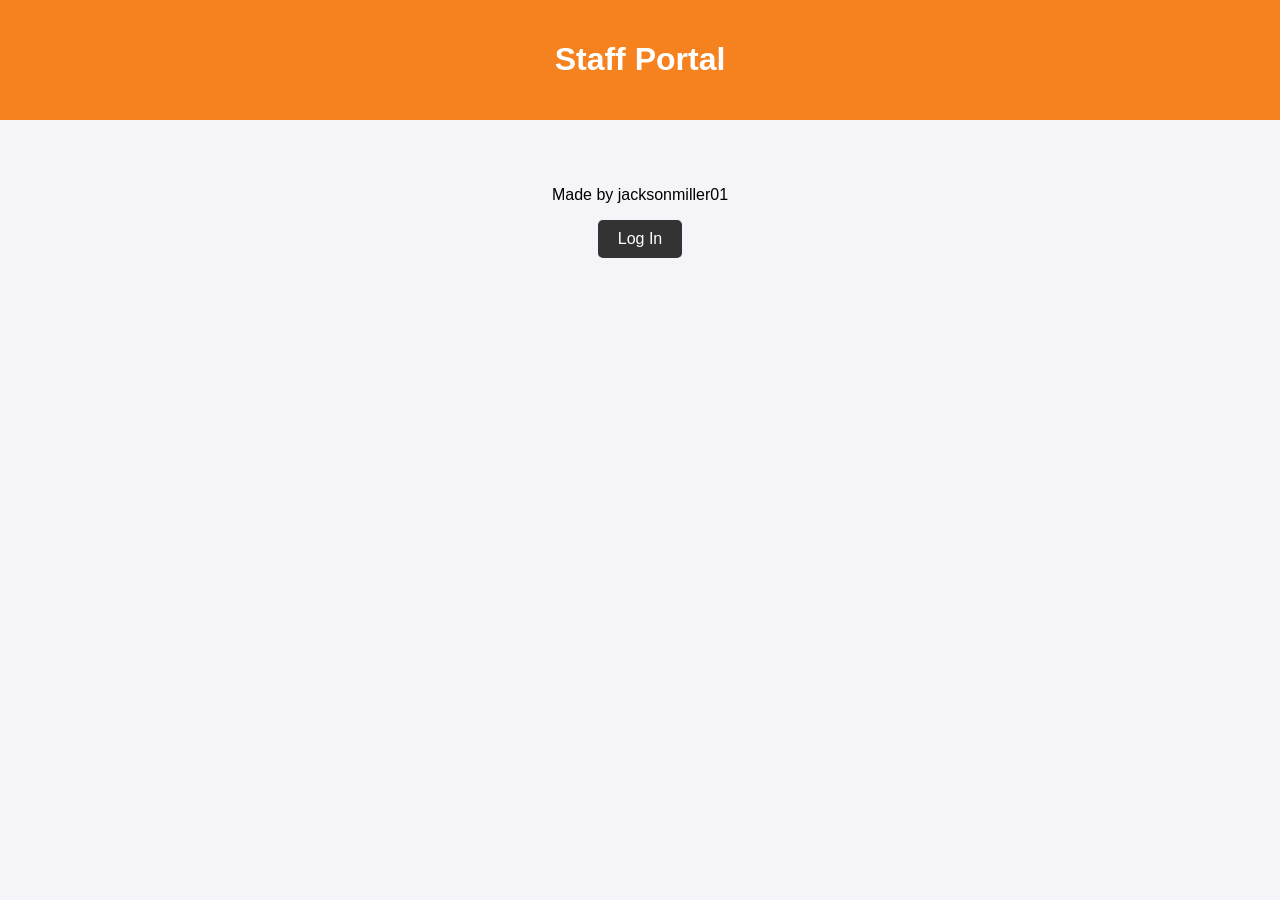
==== index.html @ a0b22032 "Add files via upload" ====
<!DOCTYPE html>
<html lang="en">
<head>
    <meta charset="UTF-8">
    <meta name="viewport" content="width=device-width, initial-scale=1.0">
    <title>Staff Portal</title>
    <link rel="stylesheet" href="style.css">
</head>
<body>
    <header>
        <h1>Staff Portal</h1>
    </header>
    <main>
        <p>Made by jacksonmiller01</p>
        <button onclick="showAlert()">Log In</button>
    </main>
    <script>
        function showAlert() {
            alert("The Staff Portal is currently under construction.");
        }
    </script>
</body>
</html>
---- style.css ----
body {
    font-family: Arial, sans-serif;
    margin: 0;
    padding: 0;
    text-align: center;
    background-color: #f4f4f9;
}
header {
    background-color: #f6821f; /* Cloudflare Orange */
    color: white;
    padding: 20px;
}
main {
    padding: 50px;
}
button {
    padding: 10px 20px;
    font-size: 16px;
    background-color: #333;
    color: white;
    border: none;
    cursor: pointer;
    border-radius: 5px;
}
button:hover {
    background-color: #555;
}
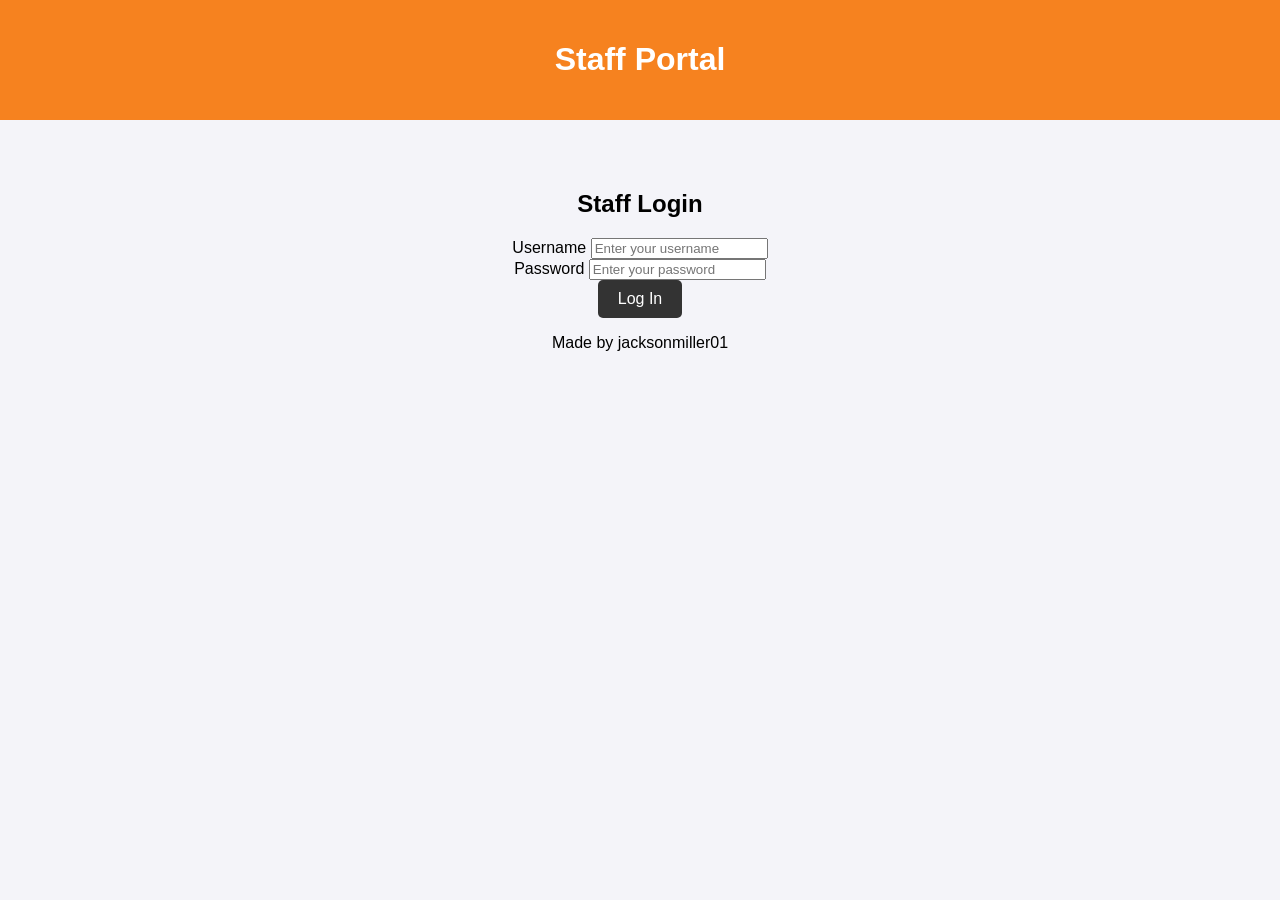
==== commit 91bc444e: "Update index.html" ====
--- a/index.html
+++ b/index.html
@@ -11,12 +11,27 @@
         <h1>Staff Portal</h1>
     </header>
     <main>
-        <p>Made by jacksonmiller01</p>
-        <button onclick="showAlert()">Log In</button>
+        <div class="login-container">
+            <h2>Staff Login</h2>
+            <form onsubmit="handleLogin(event)">
+                <div class="input-group">
+                    <label for="username">Username</label>
+                    <input type="text" id="username" required placeholder="Enter your username">
+                </div>
+                <div class="input-group">
+                    <label for="password">Password</label>
+                    <input type="password" id="password" required placeholder="Enter your password">
+                </div>
+                <button type="submit">Log In</button>
+            </form>
+        </div>
+        <p class="footer-text">Made by jacksonmiller01</p>
     </main>
     <script>
-        function showAlert() {
-            alert("The Staff Portal is currently under construction.");
+        function handleLogin(event) {
+            event.preventDefault(); // Stops the page from reloading
+            const user = document.getElementById("username").value;
+            alert("Welcome back, " + user + "! Redirecting to the secure dashboard...");
         }
     </script>
 </body>
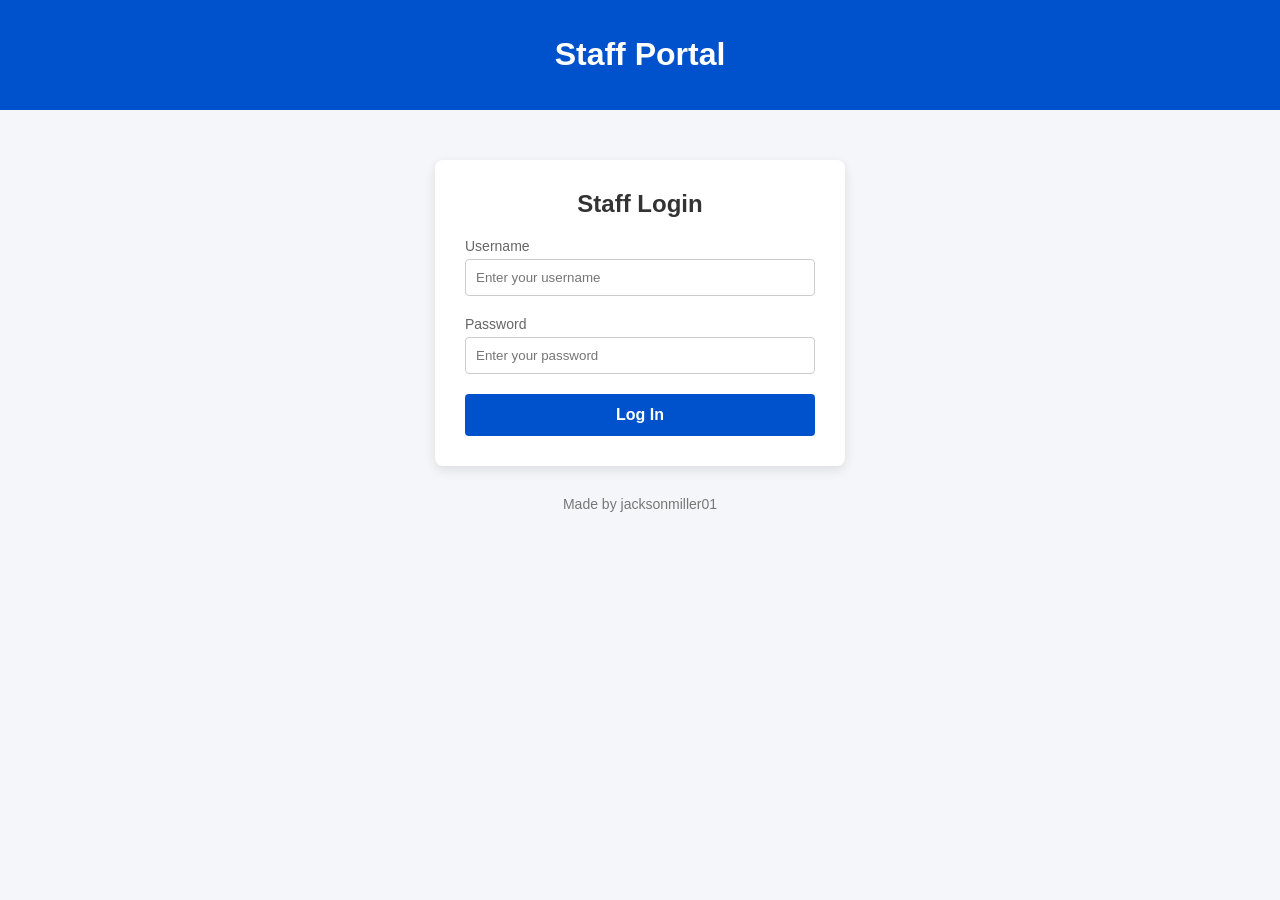
==== commit dcd7fddf: "Update index.html" ====
--- a/index.html
+++ b/index.html
@@ -4,7 +4,7 @@
     <meta charset="UTF-8">
     <meta name="viewport" content="width=device-width, initial-scale=1.0">
     <title>Staff Portal</title>
-    <link rel="stylesheet" href="style.css">
+    <link rel="stylesheet" href="style.css?v=1">
 </head>
 <body>
     <header>
@@ -29,10 +29,19 @@
     </main>
     <script>
         function handleLogin(event) {
-            event.preventDefault(); // Stops the page from reloading
+            event.preventDefault(); 
+            
             const user = document.getElementById("username").value;
-            alert("Welcome back, " + user + "! Redirecting to the secure dashboard...");
+            const pass = document.getElementById("password").value;
+
+            // Set your secret credentials here
+            if (user === "admin" && pass === "password123") {
+                window.location.href = "dashboard.html"; // Send to dashboard
+            } else {
+                alert("Incorrect username or password. Please try again.");
+            }
         }
     </script>
 </body>
 </html>
+
--- a/style.css
+++ b/style.css
@@ -2,26 +2,66 @@
     font-family: Arial, sans-serif;
     margin: 0;
     padding: 0;
-    text-align: center;
-    background-color: #f4f4f9;
+    background-color: #f4f6f9;
 }
 header {
-    background-color: #f6821f; /* Cloudflare Orange */
+    background-color: #0052cc; /* Professional Blue */
     color: white;
-    padding: 20px;
+    padding: 15px;
+    text-align: center;
 }
 main {
-    padding: 50px;
+    display: flex;
+    flex-direction: column;
+    align-items: center;
+    padding: 50px 20px;
+}
+.login-container {
+    background-color: white;
+    padding: 30px;
+    border-radius: 8px;
+    box-shadow: 0 4px 12px rgba(0,0,0,0.1);
+    width: 100%;
+    max-width: 350px;
+    text-align: left;
+}
+.login-container h2 {
+    margin-top: 0;
+    color: #333;
+    text-align: center;
+}
+.input-group {
+    margin-bottom: 20px;
+}
+.input-group label {
+    display: block;
+    margin-bottom: 5px;
+    color: #666;
+    font-size: 14px;
+}
+.input-group input {
+    width: 100%;
+    padding: 10px;
+    border: 1px solid #ccc;
+    border-radius: 4px;
+    box-sizing: border-box;
 }
 button {
-    padding: 10px 20px;
+    width: 100%;
+    padding: 12px;
     font-size: 16px;
-    background-color: #333;
+    background-color: #0052cc;
     color: white;
     border: none;
     cursor: pointer;
-    border-radius: 5px;
+    border-radius: 4px;
+    font-weight: bold;
 }
 button:hover {
-    background-color: #555;
+    background-color: #003d99;
 }
+.footer-text {
+    margin-top: 30px;
+    color: #777;
+    font-size: 14px;
+}
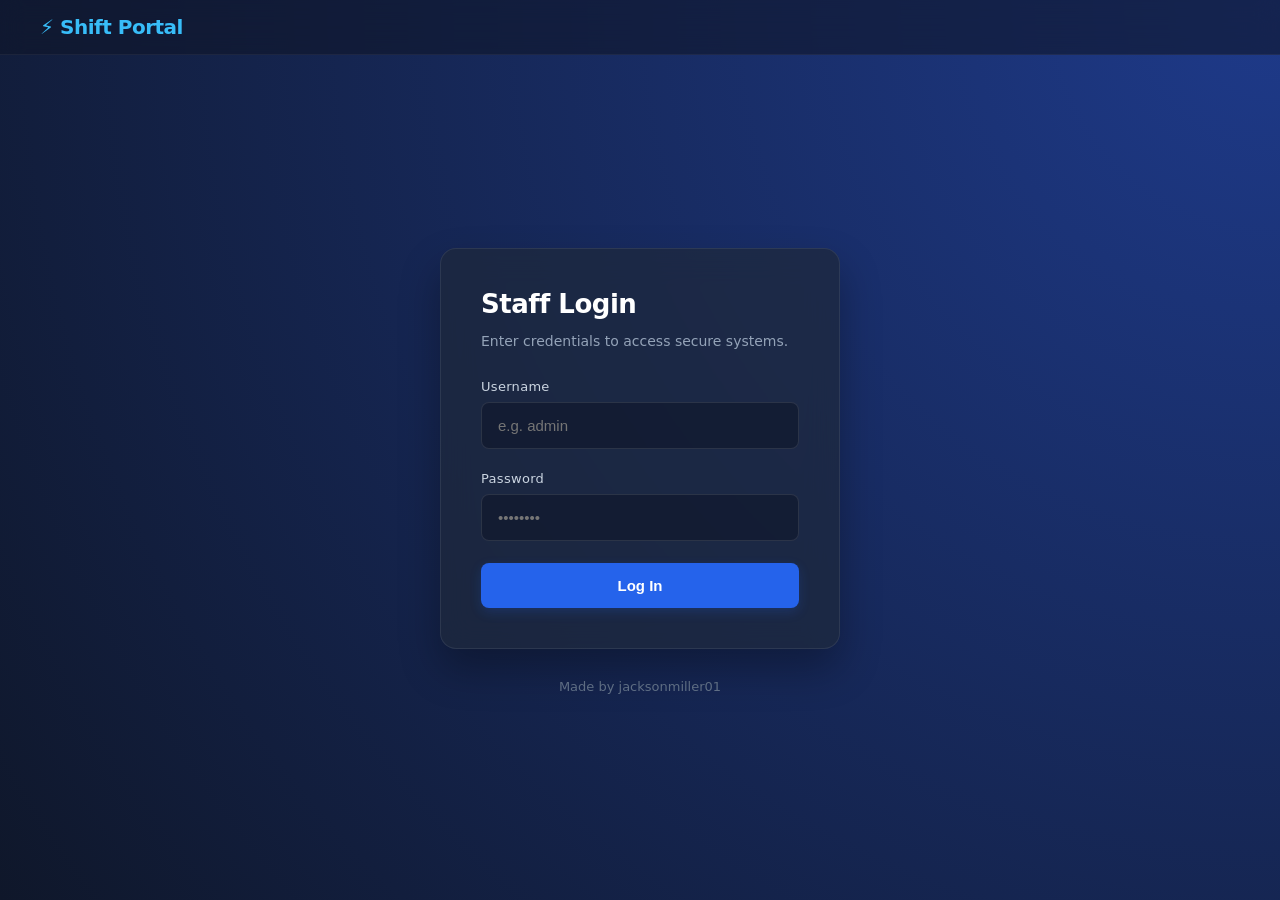
==== commit 76f4a0e0: "Update index.html" ====
--- a/index.html
+++ b/index.html
@@ -4,23 +4,24 @@
     <meta charset="UTF-8">
     <meta name="viewport" content="width=device-width, initial-scale=1.0">
     <title>Staff Portal</title>
-    <link rel="stylesheet" href="style.css?v=1">
+    <link rel="stylesheet" href="style.css?v=4">
 </head>
 <body>
     <header>
-        <h1>Staff Portal</h1>
+        <h1>⚡ Shift Portal</h1>
     </header>
     <main>
         <div class="login-container">
             <h2>Staff Login</h2>
+            <p class="subtitle-text">Enter credentials to access secure systems.</p>
             <form onsubmit="handleLogin(event)">
                 <div class="input-group">
                     <label for="username">Username</label>
-                    <input type="text" id="username" required placeholder="Enter your username">
+                    <input type="text" id="username" required placeholder="e.g. admin">
                 </div>
                 <div class="input-group">
                     <label for="password">Password</label>
-                    <input type="password" id="password" required placeholder="Enter your password">
+                    <input type="password" id="password" required placeholder="••••••••">
                 </div>
                 <button type="submit">Log In</button>
             </form>
@@ -30,13 +31,11 @@
     <script>
         function handleLogin(event) {
             event.preventDefault(); 
-            
             const user = document.getElementById("username").value;
             const pass = document.getElementById("password").value;
 
-            // Set your secret credentials here
             if (user === "admin" && pass === "password123") {
-                window.location.href = "dashboard.html"; // Send to dashboard
+                window.location.href = "dashboard.html";
             } else {
                 alert("Incorrect username or password. Please try again.");
             }
@@ -44,4 +43,3 @@
     </script>
 </body>
 </html>
-
--- a/style.css
+++ b/style.css
@@ -1,67 +1,167 @@
+/* Premium Blue SaaS Theme */
 body {
-    font-family: Arial, sans-serif;
+    font-family: 'Segoe UI', system-ui, -apple-system, sans-serif;
     margin: 0;
     padding: 0;
-    background-color: #f4f6f9;
+    /* Deep blue to dark indigo gradient background */
+    background: radial-gradient(circle at top right, #1e3a8a 0%, #0f172a 100%);
+    color: #f8fafc;
+    min-height: 100vh;
+    display: flex;
+    flex-direction: column;
 }
+
+/* Glassmorphism Navigation Bar */
 header {
-    background-color: #0052cc; /* Professional Blue */
-    color: white;
-    padding: 15px;
-    text-align: center;
+    display: flex;
+    justify-content: space-between;
+    align-items: center;
+    padding: 15px 40px;
+    background: rgba(15, 23, 42, 0.6);
+    backdrop-filter: blur(12px);
+    -webkit-backdrop-filter: blur(12px);
+    border-bottom: 1px solid rgba(255, 255, 255, 0.05);
 }
+
+header h1 {
+    margin: 0;
+    font-size: 20px;
+    font-weight: 700;
+    letter-spacing: -0.5px;
+    color: #38bdf8; /* Soft Electric Blue Logo */
+}
+
+/* Modern Layout Container */
 main {
+    flex: 1;
     display: flex;
     flex-direction: column;
     align-items: center;
-    padding: 50px 20px;
+    justify-content: center;
+    padding: 40px 20px;
 }
+
+/* Floating Clean Login Card */
 .login-container {
-    background-color: white;
-    padding: 30px;
-    border-radius: 8px;
-    box-shadow: 0 4px 12px rgba(0,0,0,0.1);
+    background: rgba(30, 41, 59, 0.7);
+    border: 1px solid rgba(255, 255, 255, 0.08);
+    backdrop-filter: blur(16px);
+    -webkit-backdrop-filter: blur(16px);
+    padding: 40px;
+    border-radius: 16px;
+    box-shadow: 0 20px 40px rgba(0, 0, 0, 0.3);
     width: 100%;
-    max-width: 350px;
-    text-align: left;
+    max-width: 400px;
+    box-sizing: border-box;
 }
+
 .login-container h2 {
-    margin-top: 0;
-    color: #333;
-    text-align: center;
+    margin: 0 0 8px 0;
+    color: #ffffff;
+    font-size: 26px;
+    font-weight: 700;
+    letter-spacing: -0.5px;
 }
+
+.subtitle-text {
+    color: #94a3b8;
+    font-size: 14px;
+    margin-bottom: 30px;
+}
+
+/* Premium Form Inputs */
 .input-group {
-    margin-bottom: 20px;
+    margin-bottom: 22px;
 }
+
 .input-group label {
     display: block;
-    margin-bottom: 5px;
-    color: #666;
-    font-size: 14px;
+    margin-bottom: 8px;
+    color: #cbd5e1;
+    font-size: 13px;
+    font-weight: 500;
+    letter-spacing: 0.3px;
 }
+
 .input-group input {
     width: 100%;
-    padding: 10px;
-    border: 1px solid #ccc;
-    border-radius: 4px;
+    padding: 14px 16px;
+    background: rgba(15, 23, 42, 0.6);
+    border: 1px solid rgba(255, 255, 255, 0.1);
+    border-radius: 8px;
     box-sizing: border-box;
+    font-size: 15px;
+    color: #ffffff;
+    transition: all 0.2s ease;
 }
+
+.input-group input:focus {
+    border-color: #38bdf8;
+    background: rgba(15, 23, 42, 0.8);
+    outline: none;
+    box-shadow: 0 0 0 3px rgba(56, 189, 248, 0.15);
+}
+
+/* Bright Royal Blue Core Action Buttons */
 button {
     width: 100%;
-    padding: 12px;
-    font-size: 16px;
-    background-color: #0052cc;
-    color: white;
+    padding: 14px;
+    font-size: 15px;
+    background: #2563eb; 
+    color: #ffffff;
     border: none;
     cursor: pointer;
-    border-radius: 4px;
-    font-weight: bold;
+    border-radius: 8px;
+    font-weight: 600;
+    transition: all 0.2s ease;
+    box-shadow: 0 4px 12px rgba(37, 99, 235, 0.2);
 }
+
 button:hover {
-    background-color: #003d99;
+    background: #1d4ed8;
+    transform: translateY(-1px);
+    box-shadow: 0 6px 16px rgba(37, 99, 235, 0.3);
 }
+
+button:active {
+    transform: translateY(0);
+}
+
+/* Dashboard List Customizations */
+ul {
+    padding-left: 0;
+    list-style: none;
+    margin: 20px 0;
+}
+
+li {
+    margin-bottom: 16px;
+    color: #e2e8f0;
+    font-size: 15px;
+    background: rgba(255, 255, 255, 0.03);
+    padding: 12px 16px;
+    border-radius: 8px;
+    border: 1px solid rgba(255, 255, 255, 0.05);
+}
+
+hr {
+    border: 0;
+    border-top: 1px solid rgba(255, 255, 255, 0.08);
+    margin: 25px 0;
+}
+
 .footer-text {
     margin-top: 30px;
-    color: #777;
-    font-size: 14px;
+    color: #64748b;
+    font-size: 13px;
 }
+
+a {
+    color: #38bdf8;
+    text-decoration: none;
+    font-weight: 500;
+}
+
+a:hover {
+    text-decoration: underline;
+}
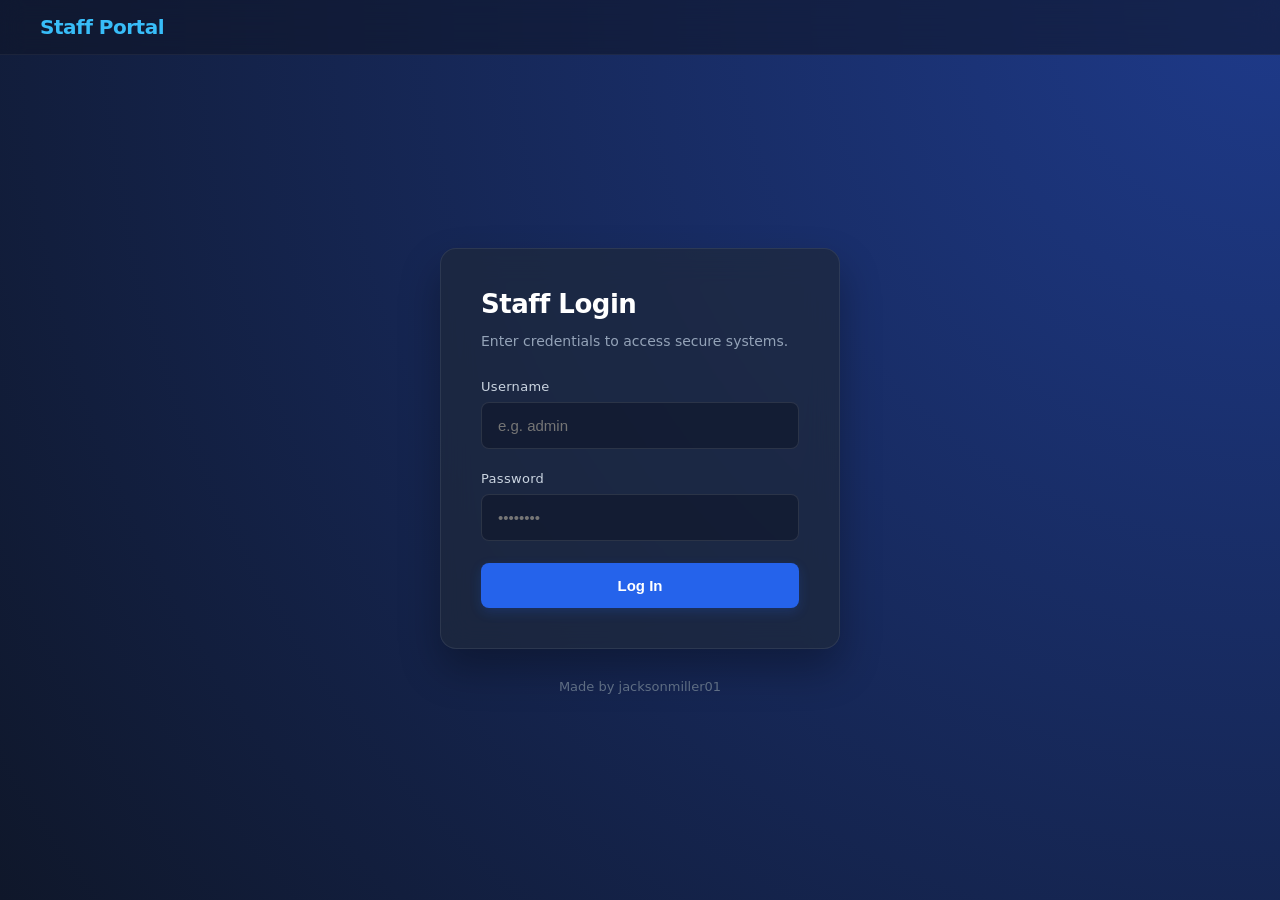
==== commit 17200ec0: "Update index.html" ====
--- a/index.html
+++ b/index.html
@@ -8,7 +8,7 @@
 </head>
 <body>
     <header>
-        <h1>⚡ Shift Portal</h1>
+        <h1> Staff Portal </h1>
     </header>
     <main>
         <div class="login-container">
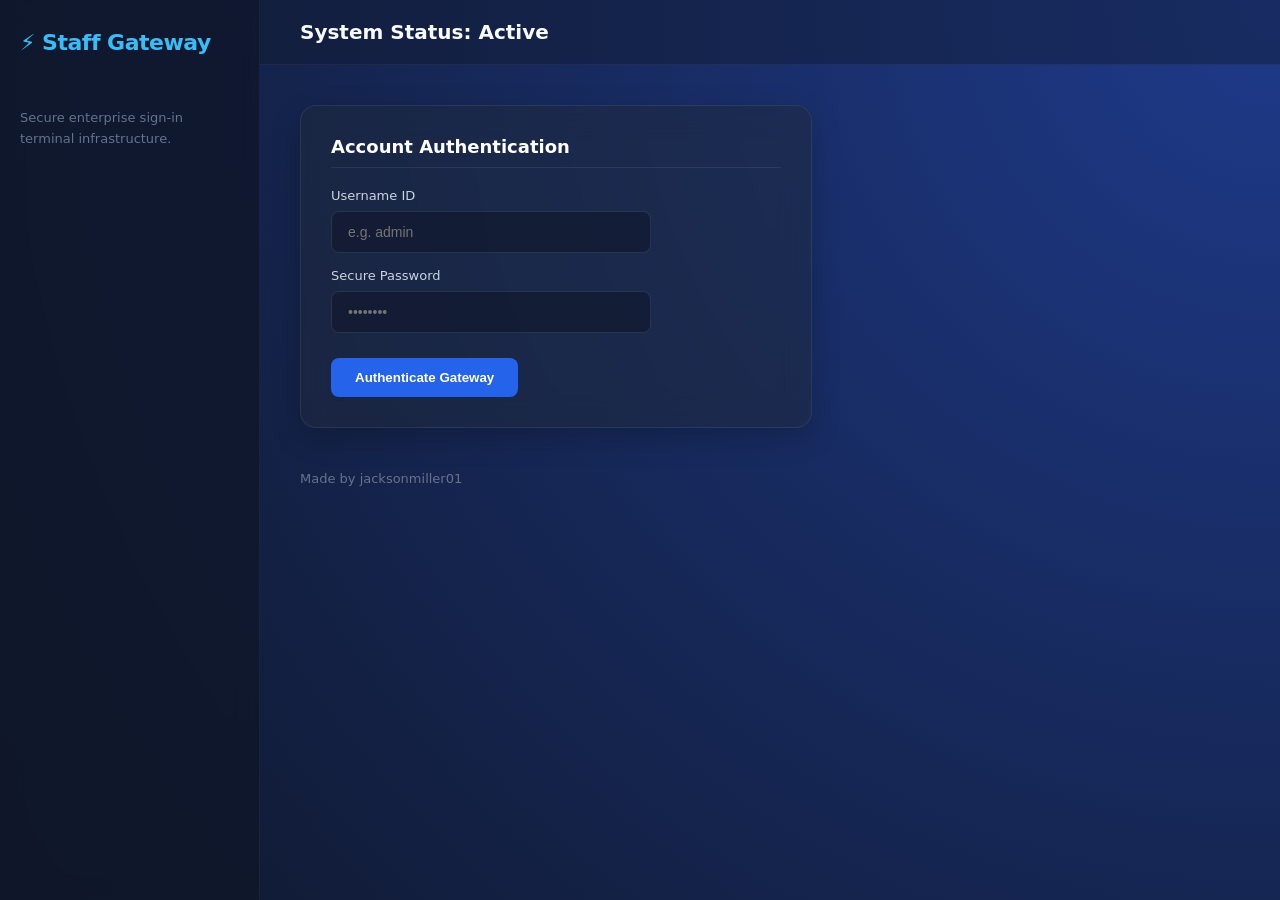
==== commit 04efacc7: "Update index.html" ====
--- a/index.html
+++ b/index.html
@@ -3,31 +3,38 @@
 <head>
     <meta charset="UTF-8">
     <meta name="viewport" content="width=device-width, initial-scale=1.0">
-    <title>Staff Portal</title>
-    <link rel="stylesheet" href="style.css?v=4">
+    <title>Staff Gateway</title>
+    <link rel="stylesheet" href="style.css?v=5">
 </head>
 <body>
-    <header>
-        <h1> Staff Portal </h1>
-    </header>
-    <main>
-        <div class="login-container">
-            <h2>Staff Login</h2>
-            <p class="subtitle-text">Enter credentials to access secure systems.</p>
-            <form onsubmit="handleLogin(event)">
-                <div class="input-group">
-                    <label for="username">Username</label>
-                    <input type="text" id="username" required placeholder="e.g. admin">
-                </div>
-                <div class="input-group">
-                    <label for="password">Password</label>
-                    <input type="password" id="password" required placeholder="••••••••">
-                </div>
-                <button type="submit">Log In</button>
-            </form>
+    <div class="sidebar">
+        <div class="logo-section">⚡ Staff Gateway</div>
+        <p style="color: #64748b; font-size: 13px; line-height: 1.6;">Secure enterprise sign-in terminal infrastructure.</p>
+    </div>
+    
+    <div class="content-area">
+        <div class="top-nav">
+            <h2>System Status: Active</h2>
         </div>
-        <p class="footer-text">Made by jacksonmiller01</p>
-    </main>
+        <main>
+            <div class="panel-card" style="max-width: 450px;">
+                <h3>Account Authentication</h3>
+                <form onsubmit="handleLogin(event)">
+                    <label style="display:block; margin-bottom:8px; font-size:13px; color:#cbd5e1;">Username ID</label>
+                    <input type="text" id="username" class="input-field" required placeholder="e.g. admin">
+                    
+                    <label style="display:block; margin-bottom:8px; font-size:13px; color:#cbd5e1;">Secure Password</label>
+                    <input type="password" id="password" class="input-field" required placeholder="••••••••">
+                    
+                    <div style="margin-top: 10px;">
+                        <button type="submit" class="btn-primary">Authenticate Gateway</button>
+                    </div>
+                </form>
+            </div>
+            <p style="color: #64748b; font-size: 13px;">Made by jacksonmiller01</p>
+        </main>
+    </div>
+
     <script>
         function handleLogin(event) {
             event.preventDefault(); 
@@ -37,7 +44,7 @@
             if (user === "admin" && pass === "password123") {
                 window.location.href = "dashboard.html";
             } else {
-                alert("Incorrect username or password. Please try again.");
+                alert("Invalid terminal access credentials.");
             }
         }
     </script>
--- a/style.css
+++ b/style.css
@@ -1,167 +1,194 @@
-/* Premium Blue SaaS Theme */
+/* Modern Full-Screen SaaS Sidebar Layout */
 body {
     font-family: 'Segoe UI', system-ui, -apple-system, sans-serif;
     margin: 0;
     padding: 0;
-    /* Deep blue to dark indigo gradient background */
     background: radial-gradient(circle at top right, #1e3a8a 0%, #0f172a 100%);
     color: #f8fafc;
     min-height: 100vh;
+    display: flex; /* Arranges sidebar and content side-by-side */
+}
+
+/* Fixed Left Sidebar Menu */
+.sidebar {
+    width: 260px;
+    background: rgba(15, 23, 42, 0.8);
+    backdrop-filter: blur(12px);
+    -webkit-backdrop-filter: blur(12px);
+    border-right: 1px solid rgba(255, 255, 255, 0.05);
+    display: flex;
+    flex-direction: column;
+    padding: 30px 20px;
+    box-sizing: border-box;
+}
+
+.logo-section {
+    font-size: 22px;
+    font-weight: 700;
+    color: #38bdf8;
+    margin-bottom: 40px;
+    letter-spacing: -0.5px;
+}
+
+.nav-links {
+    list-style: none;
+    padding: 0;
+    margin: 0;
+    display: flex;
+    flex-direction: column;
+    gap: 8px;
+}
+
+.nav-links li a {
+    display: flex;
+    align-items: center;
+    gap: 12px;
+    color: #94a3b8;
+    text-decoration: none;
+    padding: 12px 16px;
+    border-radius: 8px;
+    font-weight: 500;
+    transition: all 0.2s ease;
+}
+
+.nav-links li a:hover, .nav-links li.active a {
+    color: #ffffff;
+    background: rgba(255, 255, 255, 0.05);
+}
+
+.sidebar-footer {
+    margin-top: auto;
+}
+
+/* Right-Side Main Content Window */
+.content-area {
+    flex: 1;
     display: flex;
     flex-direction: column;
 }
 
-/* Glassmorphism Navigation Bar */
-header {
+/* Top Stats Banner Bar */
+.top-nav {
     display: flex;
     justify-content: space-between;
     align-items: center;
-    padding: 15px 40px;
-    background: rgba(15, 23, 42, 0.6);
-    backdrop-filter: blur(12px);
-    -webkit-backdrop-filter: blur(12px);
+    padding: 20px 40px;
+    background: rgba(15, 23, 42, 0.4);
     border-bottom: 1px solid rgba(255, 255, 255, 0.05);
 }
 
-header h1 {
+.top-nav h2 {
     margin: 0;
     font-size: 20px;
-    font-weight: 700;
-    letter-spacing: -0.5px;
-    color: #38bdf8; /* Soft Electric Blue Logo */
+    font-weight: 600;
 }
 
-/* Modern Layout Container */
+/* Wide Dashboard Grid Layout */
 main {
-    flex: 1;
+    padding: 40px;
     display: flex;
     flex-direction: column;
-    align-items: center;
-    justify-content: center;
-    padding: 40px 20px;
+    gap: 30px;
 }
 
-/* Floating Clean Login Card */
-.login-container {
-    background: rgba(30, 41, 59, 0.7);
+/* Wide Content Feature Panels */
+.panel-card {
+    background: rgba(30, 41, 59, 0.5);
     border: 1px solid rgba(255, 255, 255, 0.08);
     backdrop-filter: blur(16px);
     -webkit-backdrop-filter: blur(16px);
-    padding: 40px;
+    padding: 30px;
     border-radius: 16px;
-    box-shadow: 0 20px 40px rgba(0, 0, 0, 0.3);
-    width: 100%;
-    max-width: 400px;
-    box-sizing: border-box;
+    box-shadow: 0 10px 30px rgba(0, 0, 0, 0.2);
 }
 
-.login-container h2 {
-    margin: 0 0 8px 0;
+.panel-card h3 {
+    margin-top: 0;
+    margin-bottom: 20px;
+    font-size: 18px;
     color: #ffffff;
-    font-size: 26px;
-    font-weight: 700;
-    letter-spacing: -0.5px;
+    border-bottom: 1px solid rgba(255, 255, 255, 0.08);
+    padding-bottom: 10px;
 }
 
-.subtitle-text {
-    color: #94a3b8;
-    font-size: 14px;
-    margin-bottom: 30px;
+/* Responsive Table Styling */
+.data-table {
+    width: 100%;
+    border-collapse: collapse;
+    margin-top: 10px;
+    text-align: left;
 }
 
-/* Premium Form Inputs */
-.input-group {
-    margin-bottom: 22px;
+.data-table th {
+    color: #94a3b8;
+    font-size: 13px;
+    font-weight: 600;
+    text-transform: uppercase;
+    padding: 12px 16px;
+    border-bottom: 1px solid rgba(255, 255, 255, 0.08);
 }
 
-.input-group label {
-    display: block;
-    margin-bottom: 8px;
-    color: #cbd5e1;
-    font-size: 13px;
-    font-weight: 500;
-    letter-spacing: 0.3px;
+.data-table td {
+    padding: 16px;
+    font-size: 14px;
+    color: #e2e8f0;
+    border-bottom: 1px solid rgba(255, 255, 255, 0.03);
 }
 
-.input-group input {
+.status-badge {
+    background: rgba(34, 197, 94, 0.15);
+    color: #4ade80;
+    padding: 4px 8px;
+    border-radius: 6px;
+    font-size: 12px;
+    font-weight: 600;
+}
+
+/* Action Inputs & Buttons */
+.input-field {
     width: 100%;
-    padding: 14px 16px;
+    max-width: 320px;
+    padding: 12px 16px;
     background: rgba(15, 23, 42, 0.6);
     border: 1px solid rgba(255, 255, 255, 0.1);
     border-radius: 8px;
+    color: #ffffff;
+    font-size: 14px;
     box-sizing: border-box;
-    font-size: 15px;
-    color: #ffffff;
+    margin-bottom: 15px;
+}
+
+.input-field:focus {
+    border-color: #38bdf8;
+    outline: none;
+}
+
+.btn-primary {
+    padding: 12px 24px;
+    background: #2563eb;
+    color: white;
+    border: none;
+    border-radius: 8px;
+    font-weight: 600;
+    cursor: pointer;
     transition: all 0.2s ease;
 }
 
-.input-group input:focus {
-    border-color: #38bdf8;
-    background: rgba(15, 23, 42, 0.8);
-    outline: none;
-    box-shadow: 0 0 0 3px rgba(56, 189, 248, 0.15);
+.btn-primary:hover {
+    background: #1d4ed8;
 }
 
-/* Bright Royal Blue Core Action Buttons */
-button {
+.btn-logout {
+    background: rgba(239, 68, 68, 0.1);
+    color: #f87171;
+    border: 1px solid rgba(239, 68, 68, 0.2);
     width: 100%;
-    padding: 14px;
-    font-size: 15px;
-    background: #2563eb; 
-    color: #ffffff;
-    border: none;
+    padding: 10px;
+    border-radius: 6px;
     cursor: pointer;
-    border-radius: 8px;
-    font-weight: 600;
-    transition: all 0.2s ease;
-    box-shadow: 0 4px 12px rgba(37, 99, 235, 0.2);
-}
-
-button:hover {
-    background: #1d4ed8;
-    transform: translateY(-1px);
-    box-shadow: 0 6px 16px rgba(37, 99, 235, 0.3);
-}
-
-button:active {
-    transform: translateY(0);
-}
-
-/* Dashboard List Customizations */
-ul {
-    padding-left: 0;
-    list-style: none;
-    margin: 20px 0;
-}
-
-li {
-    margin-bottom: 16px;
-    color: #e2e8f0;
-    font-size: 15px;
-    background: rgba(255, 255, 255, 0.03);
-    padding: 12px 16px;
-    border-radius: 8px;
-    border: 1px solid rgba(255, 255, 255, 0.05);
-}
-
-hr {
-    border: 0;
-    border-top: 1px solid rgba(255, 255, 255, 0.08);
-    margin: 25px 0;
-}
-
-.footer-text {
-    margin-top: 30px;
-    color: #64748b;
-    font-size: 13px;
-}
-
-a {
-    color: #38bdf8;
-    text-decoration: none;
     font-weight: 500;
 }
 
-a:hover {
-    text-decoration: underline;
+.btn-logout:hover {
+    background: rgba(239, 68, 68, 0.2);
 }
